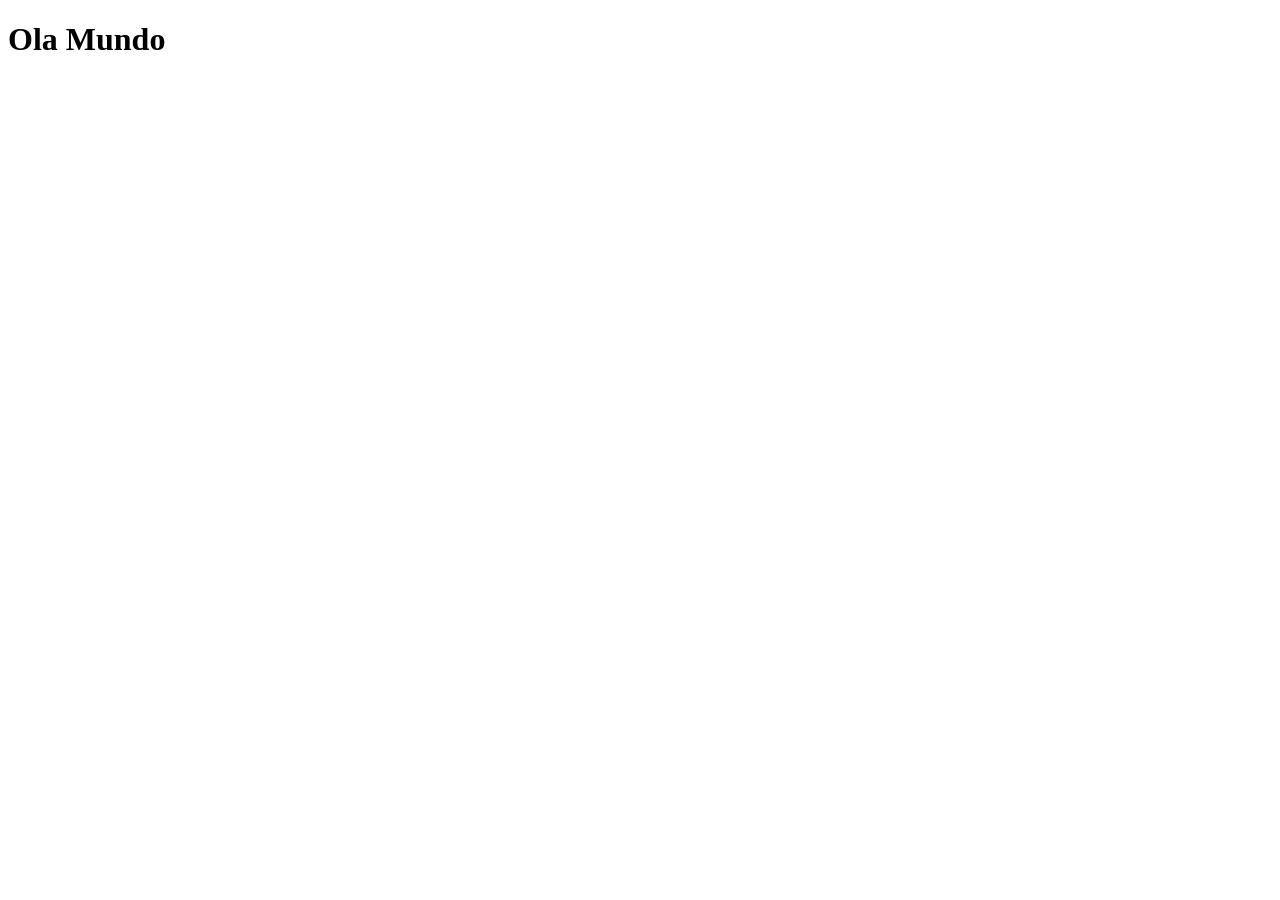
==== index.html @ 6bede567 "Criei a pagina principal" ====
<!DOCTYPE html>
<html lang="pt-br">
    <head>
        <meta charset="utf-8">
        <meta name="viewport" content="width=device-width">
        <link rel="shortcut icon" href="favicon.ico" type="image/x-icon">
        <title>Projeto Redes Sociais</title>
    </head>
    <body>
      <h1>Ola Mundo</h1>
    </body>
</html>
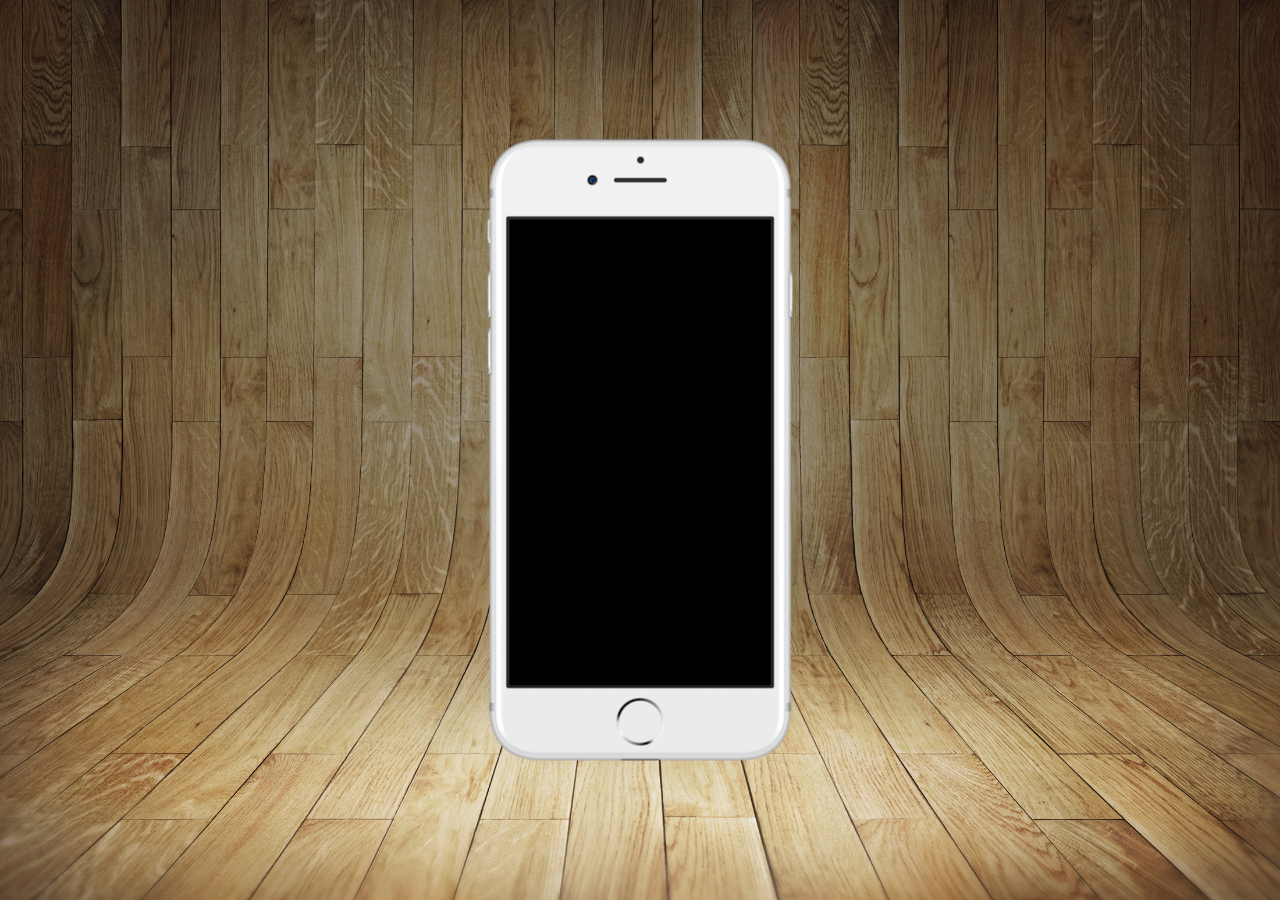
==== commit 06365748: "criei o arquivo css" ====
--- a/index.html
+++ b/index.html
@@ -4,9 +4,17 @@
         <meta charset="utf-8">
         <meta name="viewport" content="width=device-width">
         <link rel="shortcut icon" href="favicon.ico" type="image/x-icon">
+        <link rel="stylesheet" href="estilos/style.css" type="text/css" media="all">
         <title>Projeto Redes Sociais</title>
     </head>
     <body>
-      <h1>Ola Mundo</h1>
+        <main>
+        <section id="telefone">
+
+        </section>
+        <section id="redes-sociais">
+
+        </section>
+        </main>
     </body>
 </html>
--- a/estilos/style.css
+++ b/estilos/style.css
@@ -0,0 +1,29 @@
+@charset "UTF-8";
+
+*{
+    margin: 0px;
+    padding: 0px;
+    font-family: Arial, Helvetica, sans-serif;
+}
+html, body{
+    height: 100vh;
+    width: 100vw;
+    background-color: black;
+}
+body{
+    background: url('../imagens/fundo-madeira.jpg') no-repeat top center;
+    background-size: cover;
+    background-attachment: fixed;
+main{
+    height: 100vh;
+    position: relative;
+}
+section#telefone{
+    height: 627px;
+    width: 311px;
+    position: absolute;
+    top: 50%;
+    left:50%;
+    transform: translate(-50%, -50%);
+    background: url('../imagens/frame-iphone.png') no-repeat;
+}
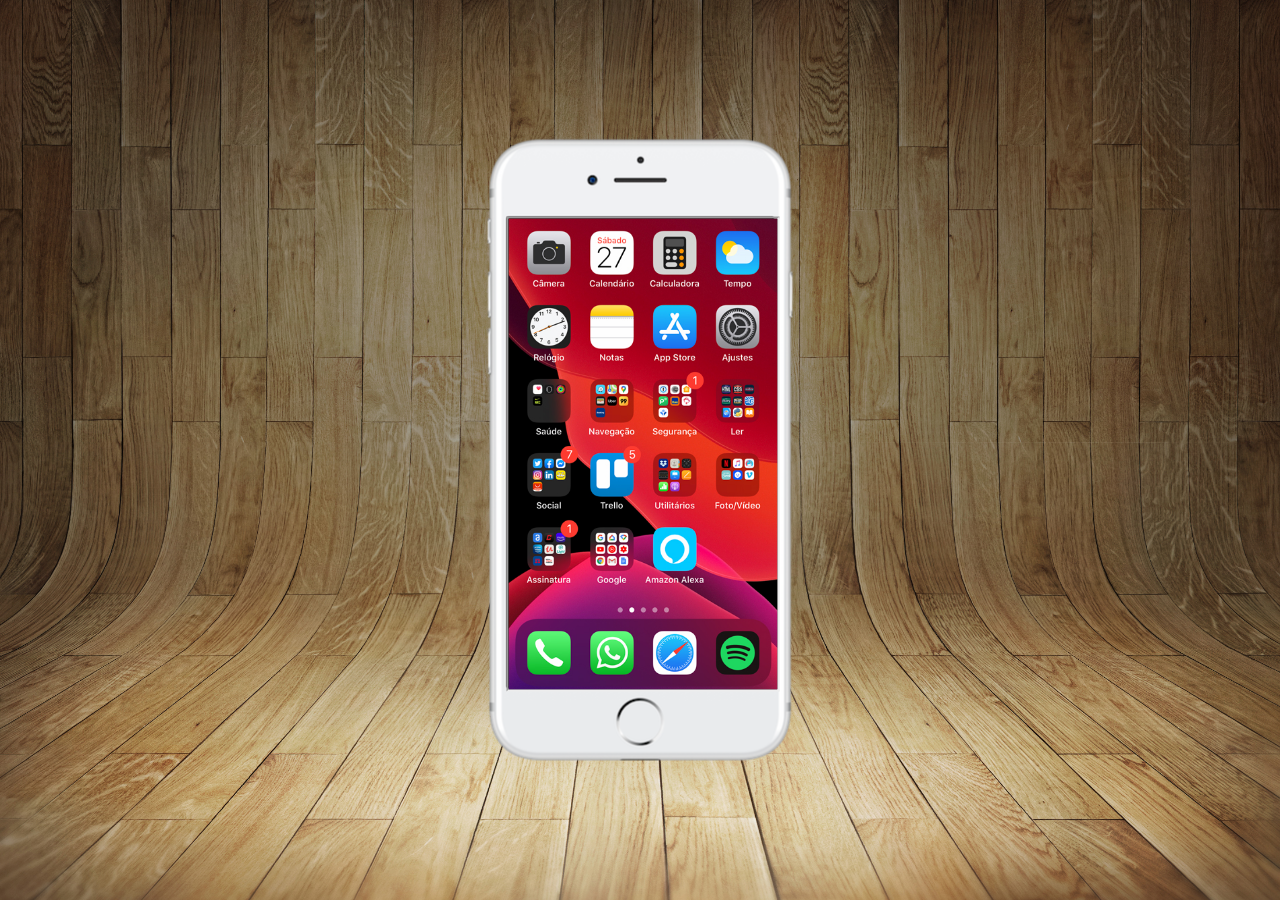
==== commit 15af8c44: "Criei a tela Home" ====
--- a/index.html
+++ b/index.html
@@ -10,7 +10,7 @@
     <body>
         <main>
         <section id="telefone">
-
+            <iframe src="home.html" name="tela" id="tela"></iframe>
         </section>
         <section id="redes-sociais">
 
--- a/estilos/style.css
+++ b/estilos/style.css
@@ -27,3 +27,10 @@
     transform: translate(-50%, -50%);
     background: url('../imagens/frame-iphone.png') no-repeat;
 }
+iframe#tela{
+    position: relative;
+    top: 80px;
+    left: 22px;
+    width: 269px;
+    height: 471px;
+}
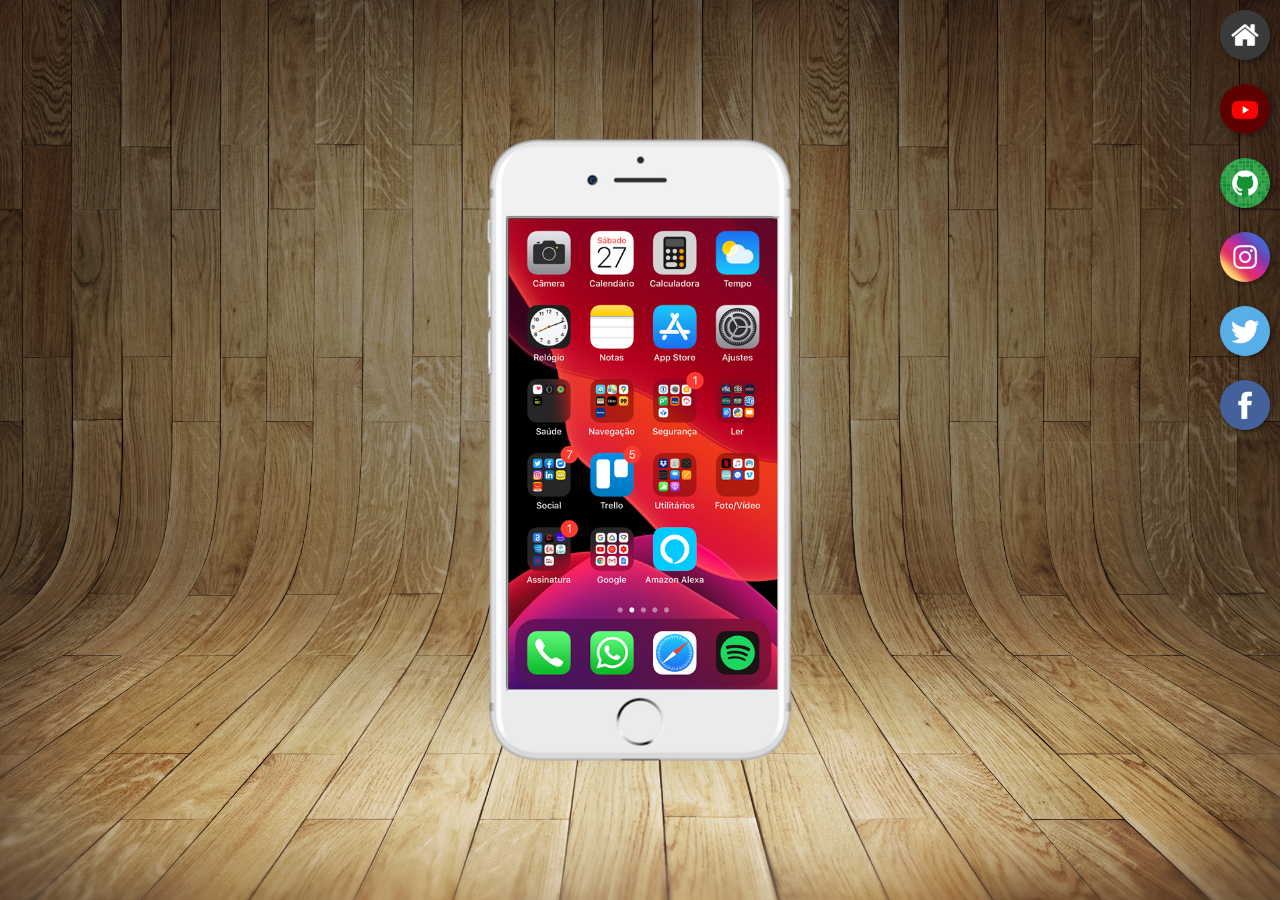
==== commit 12b3ab0b: "criei botoes laterais" ====
--- a/index.html
+++ b/index.html
@@ -10,10 +10,17 @@
     <body>
         <main>
         <section id="telefone">
-            <iframe src="home.html" name="tela" id="tela"></iframe>
+            <iframe src="home.html" name="tela" id="tela">
+                Seu Navegador Nao e Compativel Com Isso
+            </iframe>
         </section>
         <section id="redes-sociais">
-
+            <a href="#" target="tela"><img src="imagens/logo-home.jpg" alt="Home"></a><br>
+            <a href="#" target="tela"><img src="imagens/logo-youtube.jpg" alt="Youtube"></a><br>
+            <a href="#" target="tela"><img src="imagens/logo-github.jpg" alt="GitHub"></a><br>
+            <a href="#" target="tela"><img src="imagens/logo-instagram.jpg" alt="Instagram"></a><br>
+            <a href="#" target="tela"><img src="imagens/logo-twitter.jpg" alt="Twitter"></a><br>
+            <a href="#" target="tela"><img src="imagens/logo-facebook.jpg" alt="Facebook"></a>
         </section>
         </main>
     </body>
--- a/estilos/style.css
+++ b/estilos/style.css
@@ -34,3 +34,19 @@
     width: 269px;
     height: 471px;
 }
+section#redes-sociais img{
+    width: 50px;
+    margin: 10px;
+    border-radius: 50%;
+    box-shadow: 2px 2px 5px rgba(0, 0, 0, 0.400);
+    box-sizing: border-box:
+}
+section#redes-sociais{
+    text-align: right;
+}
+section#redes-sociais img:hover{
+    border: 2px solid rgba(255, 255, 255, 0.637);
+    transform: translate(-3px, -3px);
+    box-shadow: 5px 5px 10px rgba(0, 0, 0, 0.623);
+    transition: transform .5s, border .5s;
+}
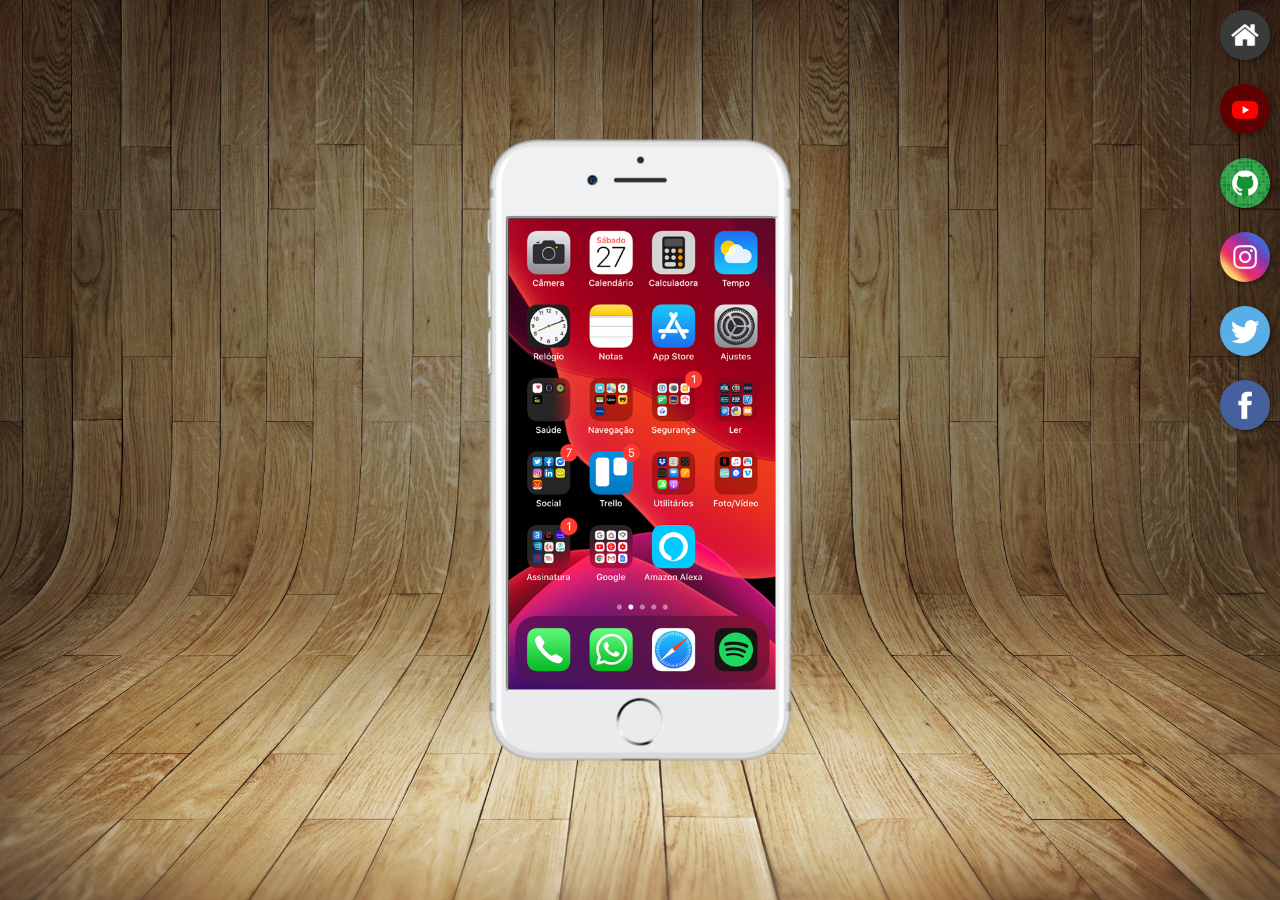
==== commit 8b29e01b: "terminei o projeto social" ====
--- a/index.html
+++ b/index.html
@@ -15,12 +15,12 @@
             </iframe>
         </section>
         <section id="redes-sociais">
-            <a href="#" target="tela"><img src="imagens/logo-home.jpg" alt="Home"></a><br>
-            <a href="#" target="tela"><img src="imagens/logo-youtube.jpg" alt="Youtube"></a><br>
-            <a href="#" target="tela"><img src="imagens/logo-github.jpg" alt="GitHub"></a><br>
-            <a href="#" target="tela"><img src="imagens/logo-instagram.jpg" alt="Instagram"></a><br>
-            <a href="#" target="tela"><img src="imagens/logo-twitter.jpg" alt="Twitter"></a><br>
-            <a href="#" target="tela"><img src="imagens/logo-facebook.jpg" alt="Facebook"></a>
+            <a href="home.html" target="tela"><img src="imagens/logo-home.jpg" alt="Home"></a><br>
+            <a href="youtube.html" target="tela"><img src="imagens/logo-youtube.jpg" alt="Youtube"></a><br>
+            <a href="github.html" target="tela"><img src="imagens/logo-github.jpg" alt="GitHub"></a><br>
+            <a href="instagram.html" target="tela"><img src="imagens/logo-instagram.jpg" alt="Instagram"></a><br>
+            <a href="twitter.html" target="tela"><img src="imagens/logo-twitter.jpg" alt="Twitter"></a><br>
+            <a href="facebook.html" target="tela"><img src="imagens/logo-facebook.jpg" alt="Facebook"></a>
         </section>
         </main>
     </body>
--- a/estilos/style.css
+++ b/estilos/style.css
@@ -31,7 +31,7 @@
     position: relative;
     top: 80px;
     left: 22px;
-    width: 269px;
+    width: 267px;
     height: 471px;
 }
 section#redes-sociais img{
@@ -39,7 +39,7 @@
     margin: 10px;
     border-radius: 50%;
     box-shadow: 2px 2px 5px rgba(0, 0, 0, 0.400);
-    box-sizing: border-box:
+    box-sizing: border-box;
 }
 section#redes-sociais{
     text-align: right;
